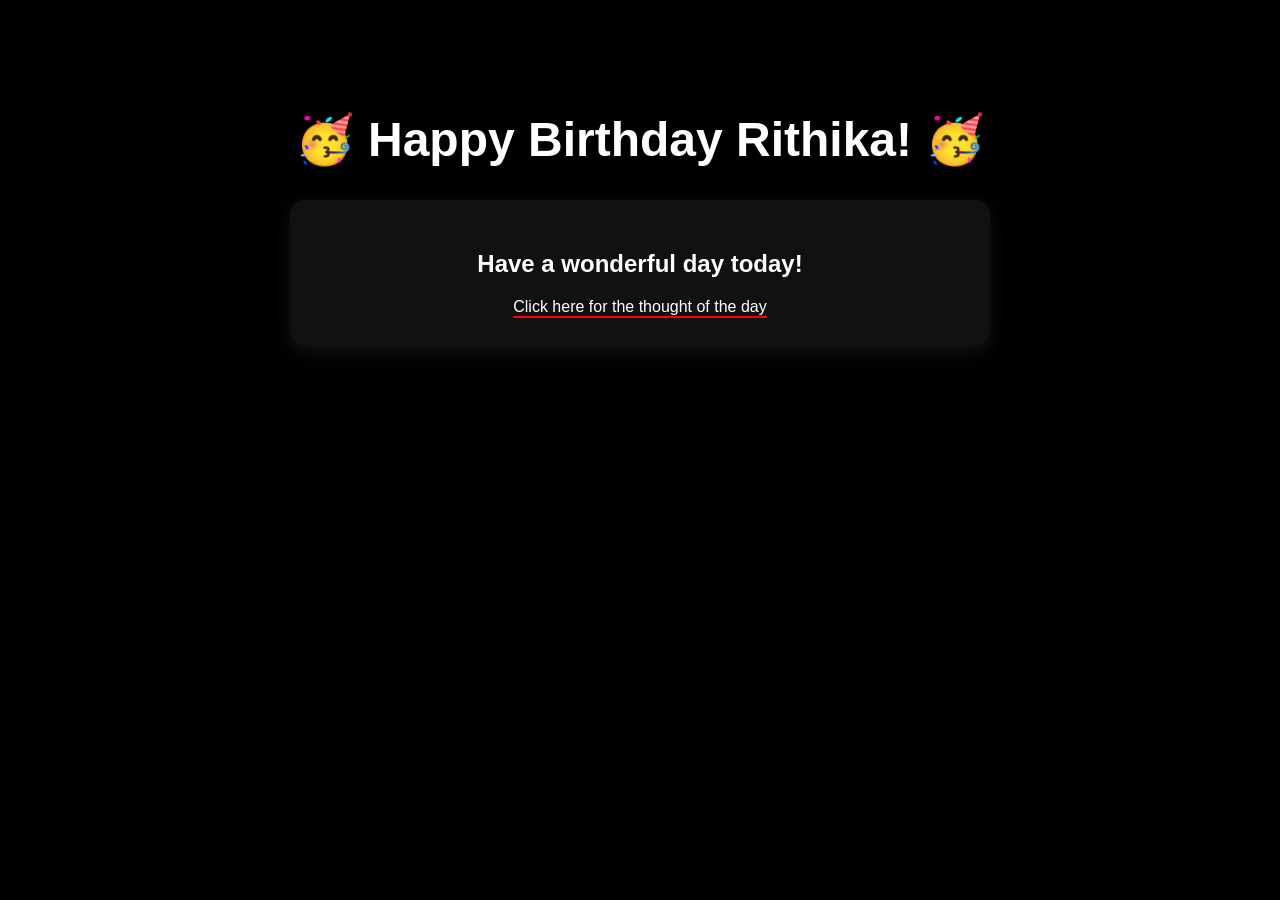
==== index.html @ 91847137 "added stuff for trick" ====
<!DOCTYPE html>
<html lang="en">

<head>
  <meta charset="UTF-8">
  <meta name="viewport" content="width=device-width, initial-scale=1.0">
  <title>B'day Wishes</title>
  <link rel="stylesheet" href="style.css">
</head>

<body>

  <img src="party.png" class="falling">
  <img src="party.png" class="falling">
  <img src="party.png" class="falling">
  <img src="party.png" class="falling">
  <img src="party.png" class="falling">
  <img src="party.png" class="falling">
  <img src="party.png" class="falling">
  <img src="party.png" class="falling">
  <img src="party.png" class="falling">
  <img src="party.png" class="falling">

  <div class="content">
    <h1>🥳 Happy Birthday Rithika! 🥳</h1>

    <div class="box">
      <h2>Have a wonderful day today!</h2>
      <a href="thought.html">Click here for the thought of the day</a>
    </div>

  </div>

</body>

</html>
---- style.css ----
* {
    box-sizing: border-box;
}

body {
    margin: 0;
    font-family: Arial, sans-serif;
    background-color: #000;
    color: #fff;
    overflow-x: hidden;
}

/* Main content */
.content {
    position: relative;
    z-index: 10;
    text-align: center;
    padding: 80px 20px;
}

h1 {
    font-size: 48px;
    color: #fff;
}

p {
    font-size: 20px;
    max-width: 700px;
    margin: 20px auto;
    line-height: 1.6;
    color: #fff;
}

.box {
    background: #111;
    max-width: 700px;
    margin: 30px auto;
    padding: 30px;
    border-radius: 15px;
    box-shadow: 0 5px 20px rgba(255, 255, 255, 0.08);
    color: #fff;
}

a {
    color: #fff;
    text-decoration: underline;
    text-decoration-color: #ff0000;
    text-decoration-thickness: 2px;
    text-underline-offset: 4px;
}

/* Falling images */
.falling {
    position: fixed;
    top: -100px;
    width: 70px;
    height: 70px;
    object-fit: contain;
    z-index: 20;
    pointer-events: none;
    animation: fall linear infinite;
}

@keyframes fall {
    from {
        transform: translateY(-120px) rotate(0deg);
    }

    to {
        transform: translateY(110vh) rotate(360deg);
    }
}

/* Different burger positions and speeds */
.burger:nth-of-type(1) {
    left: 5%;
    animation-duration: 5s;
}

.burger:nth-of-type(2) {
    left: 15%;
    animation-duration: 7s;
}

.burger:nth-of-type(3) {
    left: 25%;
    animation-duration: 6s;
}

.burger:nth-of-type(4) {
    left: 35%;
    animation-duration: 8s;
}

.burger:nth-of-type(5) {
    left: 45%;
    animation-duration: 5.5s;
}

.burger:nth-of-type(6) {
    left: 55%;
    animation-duration: 7.5s;
}

.burger:nth-of-type(7) {
    left: 65%;
    animation-duration: 6.5s;
}

.burger:nth-of-type(8) {
    left: 75%;
    animation-duration: 8.5s;
}

.burger:nth-of-type(9) {
    left: 85%;
    animation-duration: 5.8s;
}

.burger:nth-of-type(10) {
    left: 95%;
    animation-duration: 7.2s;
}
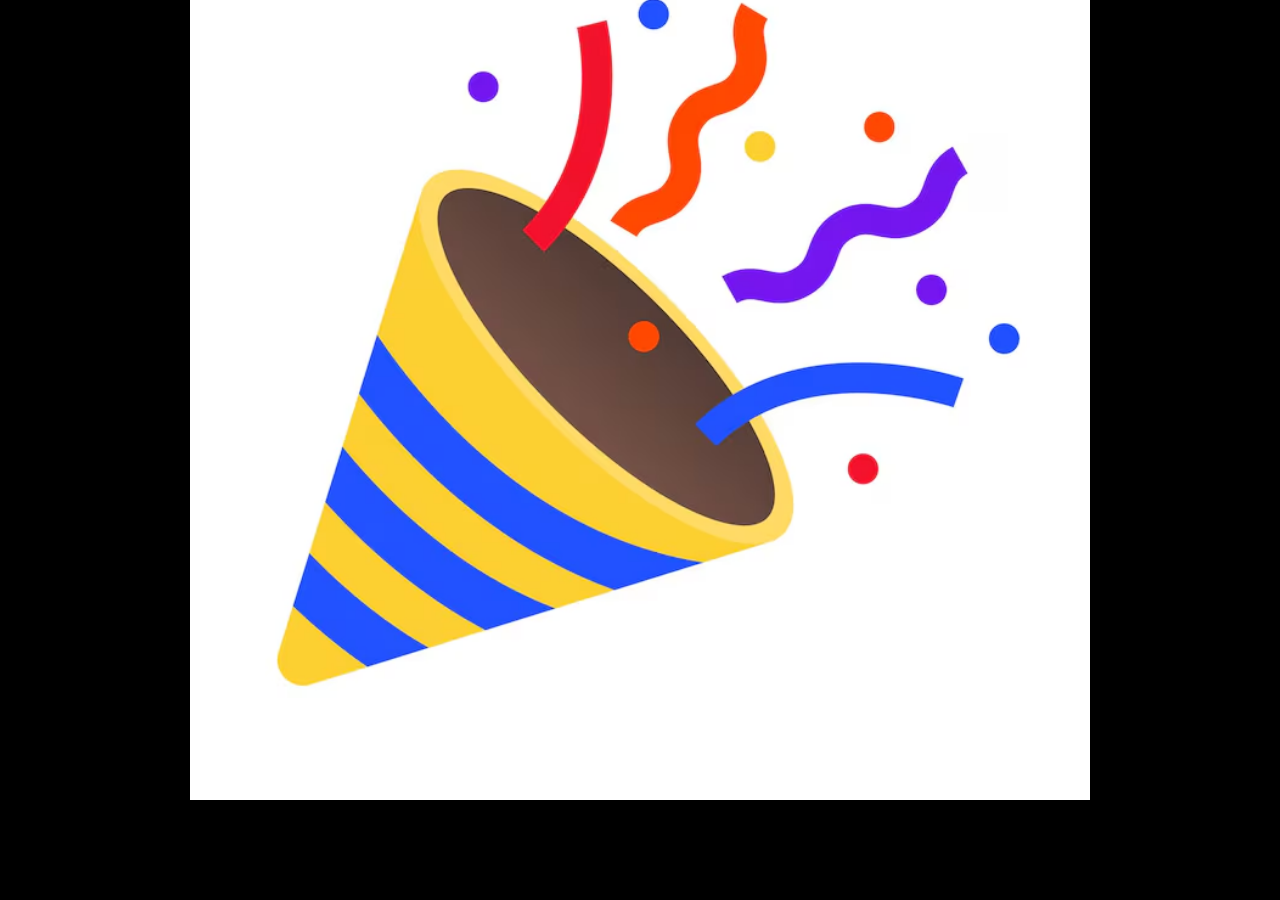
==== commit 6c3158c5: "remove bg" ====
--- a/index.html
+++ b/index.html
@@ -10,16 +10,17 @@
 
 <body>
 
-  <img src="party.png" class="falling">
-  <img src="party.png" class="falling">
-  <img src="party.png" class="falling">
-  <img src="party.png" class="falling">
-  <img src="party.png" class="falling">
-  <img src="party.png" class="falling">
-  <img src="party.png" class="falling">
-  <img src="party.png" class="falling">
-  <img src="party.png" class="falling">
-  <img src="party.png" class="falling">
+  <img src="party.png" class="burger blend-box">
+  <img src="party.png" class="burger blend-box">
+  <img src="party.png" class="burger blend-box">
+  <img src="party.png" class="burger blend-box">
+  <img src="party.png" class="burger blend-box">    
+  <img src="party.png" class="burger blend-box">
+  <img src="party.png" class="burger blend-box">
+  <img src="party.png" class="burger blend-box">
+  <img src="party.png" class="burger blend-box">
+  <img src="party.png" class="burger blend-box">
+  <img src="party.png" class="burger blend-box">
 
   <div class="content">
     <h1>🥳 Happy Birthday Rithika! 🥳</h1>
--- a/style.css
+++ b/style.css
@@ -50,7 +50,7 @@
 }
 
 /* Falling images */
-.falling {
+.burger {
     position: fixed;
     top: -100px;
     width: 70px;
@@ -120,4 +120,14 @@
 .burger:nth-of-type(10) {
     left: 95%;
     animation-duration: 7.2s;
+}
+.blend-box {
+  width: 100%;
+  height: 100vh;
+  background-color: #000000;
+  background-image: url('your-image.jpg');
+  background-size: cover;
+  background-position: center;
+  
+  background-blend-mode: multiply; 
 }
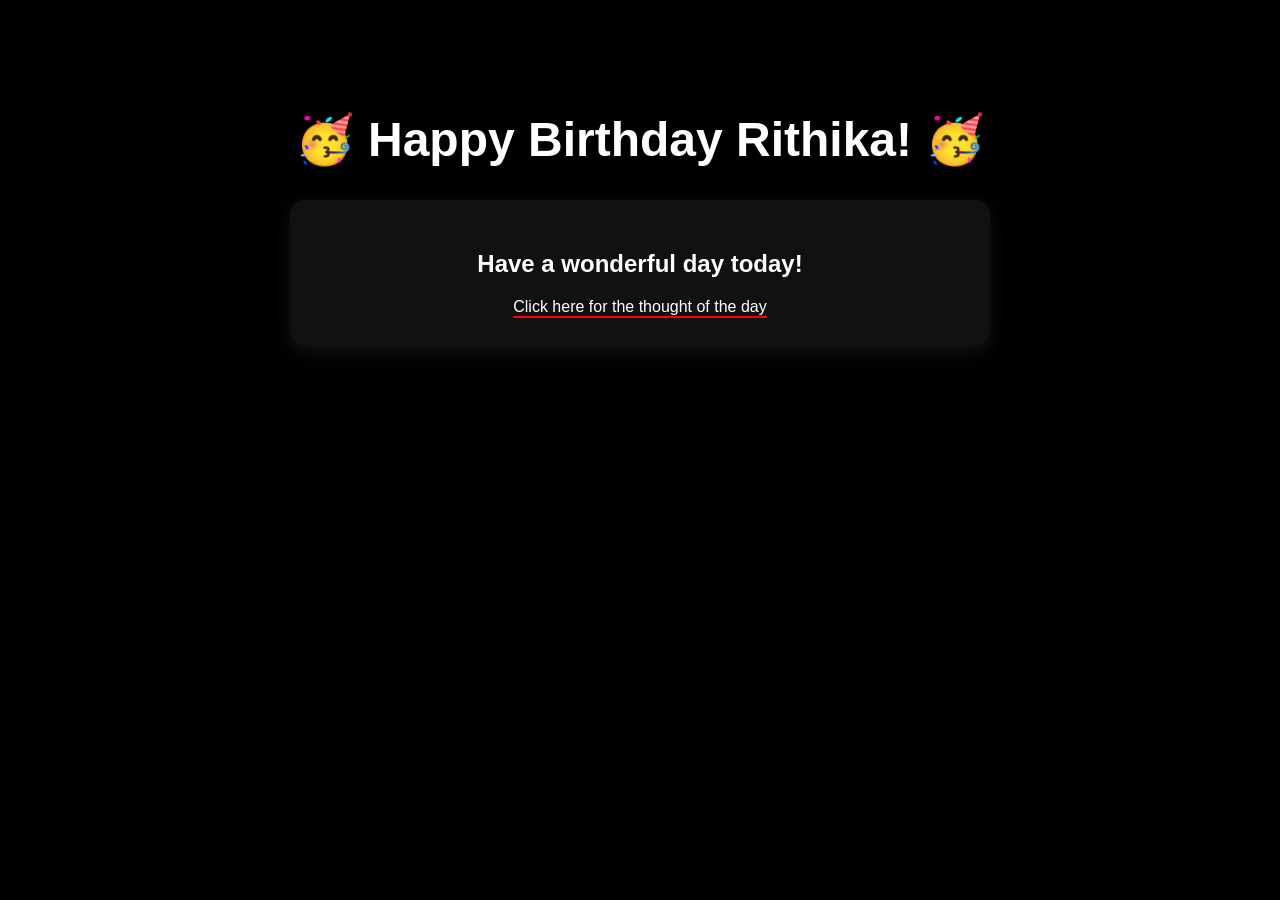
==== commit 3b2b2f77: "final trick" ====
--- a/index.html
+++ b/index.html
@@ -9,18 +9,6 @@
 </head>
 
 <body>
-
-  <img src="party.png" class="burger blend-box">
-  <img src="party.png" class="burger blend-box">
-  <img src="party.png" class="burger blend-box">
-  <img src="party.png" class="burger blend-box">
-  <img src="party.png" class="burger blend-box">    
-  <img src="party.png" class="burger blend-box">
-  <img src="party.png" class="burger blend-box">
-  <img src="party.png" class="burger blend-box">
-  <img src="party.png" class="burger blend-box">
-  <img src="party.png" class="burger blend-box">
-  <img src="party.png" class="burger blend-box">
 
   <div class="content">
     <h1>🥳 Happy Birthday Rithika! 🥳</h1>
--- a/style.css
+++ b/style.css
@@ -122,12 +122,10 @@
     animation-duration: 7.2s;
 }
 .blend-box {
-  width: 100%;
-  height: 100vh;
-  background-color: #000000;
-  background-image: url('your-image.jpg');
-  background-size: cover;
-  background-position: center;
-  
-  background-blend-mode: multiply; 
+  background: none;
+  background-image: none;
+  background-color: transparent;
+  background-position: initial;
+  background-size: auto;
+  background-blend-mode: normal;
 }
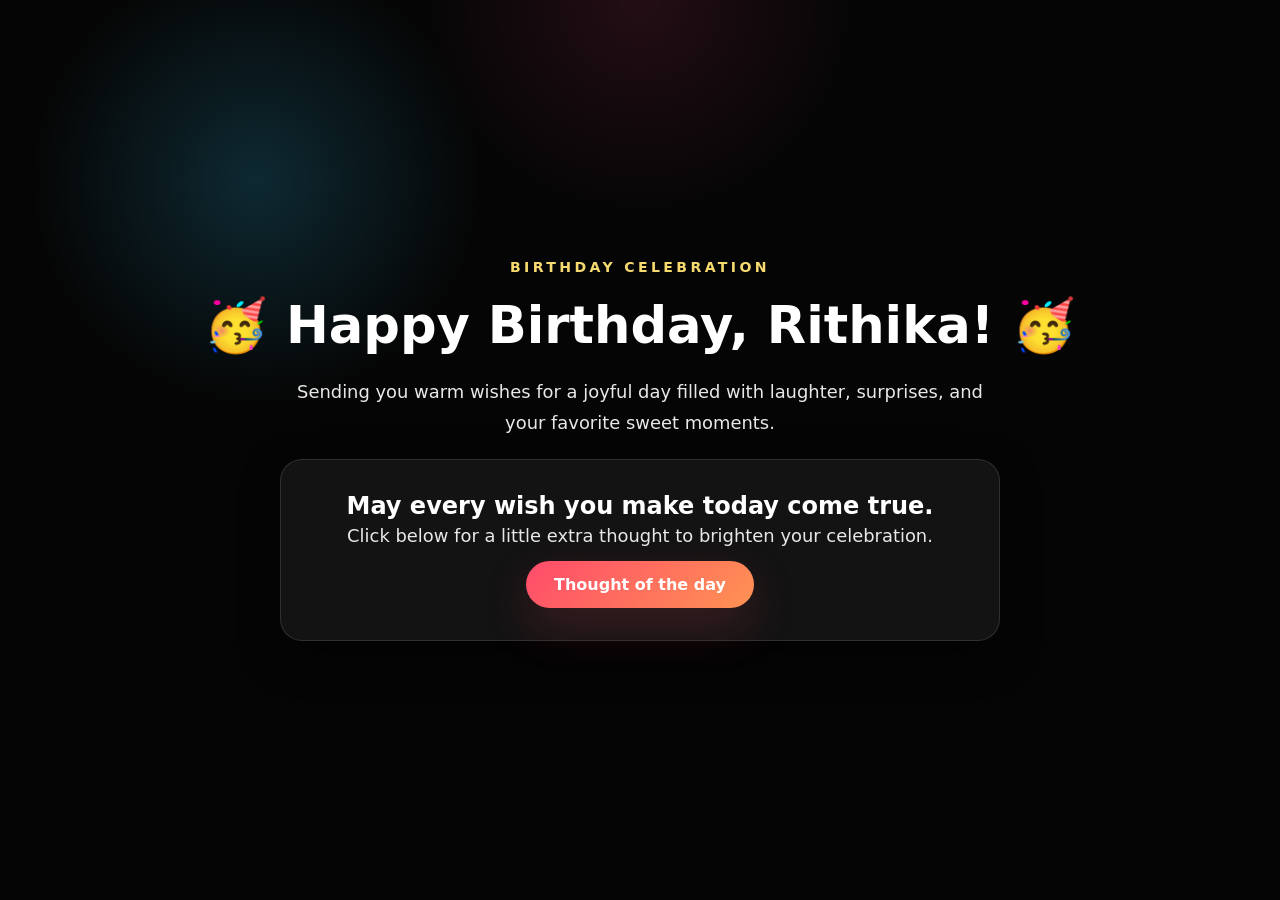
==== commit 269727a1: "new stlye from ai" ====
--- a/index.html
+++ b/index.html
@@ -11,13 +11,17 @@
 <body>
 
   <div class="content">
-    <h1>🥳 Happy Birthday Rithika! 🥳</h1>
+    <span class="eyebrow">Birthday celebration</span>
+    <h1>🥳 Happy Birthday, Rithika! 🥳</h1>
+    <p>Sending you warm wishes for a joyful day filled with laughter, surprises, and your favorite sweet moments.</p>
 
     <div class="box">
-      <h2>Have a wonderful day today!</h2>
-      <a href="thought.html">Click here for the thought of the day</a>
+      <h2>May every wish you make today come true.</h2>
+      <p>Click below for a little extra thought to brighten your celebration.</p>
+      <div class="actions">
+        <a class="button" href="thought.html">Thought of the day</a>
+      </div>
     </div>
-
   </div>
 
 </body>
--- a/style.css
+++ b/style.css
@@ -4,8 +4,10 @@
 
 body {
     margin: 0;
-    font-family: Arial, sans-serif;
-    background-color: #000;
+    font-family: Inter, system-ui, -apple-system, BlinkMacSystemFont, sans-serif;
+    background: radial-gradient(circle at top, rgba(255, 77, 135, 0.12), transparent 20%),
+      radial-gradient(circle at 20% 20%, rgba(54, 205, 255, 0.18), transparent 18%),
+      #050505;
     color: #fff;
     overflow-x: hidden;
 }
@@ -15,30 +17,95 @@
     position: relative;
     z-index: 10;
     text-align: center;
-    padding: 80px 20px;
+    padding: 80px 24px;
+    min-height: 100vh;
+    display: flex;
+    flex-direction: column;
+    justify-content: center;
+    align-items: center;
+    gap: 20px;
+}
+
+.eyebrow {
+    display: inline-block;
+    text-transform: uppercase;
+    letter-spacing: 0.24em;
+    color: #f7da6f;
+    font-weight: 700;
+    font-size: 0.88rem;
+}
+
+.actions {
+    display: flex;
+    justify-content: center;
+    gap: 16px;
+    flex-wrap: wrap;
+    margin-top: 10px;
+}
+
+.button {
+    display: inline-flex;
+    align-items: center;
+    justify-content: center;
+    padding: 14px 28px;
+    border-radius: 999px;
+    background: linear-gradient(135deg, #ff4b6b, #ff9352);
+    color: #fff;
+    text-decoration: none;
+    font-weight: 700;
+    transition: transform 0.22s ease, box-shadow 0.22s ease;
+    box-shadow: 0 18px 48px rgba(255, 75, 107, 0.18);
+}
+
+.button:hover {
+    transform: translateY(-2px);
+    box-shadow: 0 24px 60px rgba(255, 75, 107, 0.24);
+}
+
+.button.secondary {
+    background: rgba(255, 255, 255, 0.12);
+    border: 1px solid rgba(255, 255, 255, 0.18);
+}
+
+.button.secondary:hover {
+    background: rgba(255, 255, 255, 0.18);
 }
 
 h1 {
-    font-size: 48px;
+    font-size: clamp(2.4rem, 4vw, 5rem);
+    color: #fff;
+    margin: 0;
+}
+
+p {
+    font-size: 1.12rem;
+    max-width: 720px;
+    margin: 0 auto;
+    line-height: 1.75;
+    color: #e8e8e8;
+}
+
+.box {
+    background: rgba(255, 255, 255, 0.06);
+    max-width: 720px;
+    width: 100%;
+    margin: 0 auto;
+    padding: 32px;
+    border-radius: 22px;
+    border: 1px solid rgba(255, 255, 255, 0.12);
+    box-shadow: 0 16px 40px rgba(0, 0, 0, 0.35);
     color: #fff;
 }
 
-p {
-    font-size: 20px;
-    max-width: 700px;
-    margin: 20px auto;
-    line-height: 1.6;
-    color: #fff;
+.box h2,
+.box p {
+    margin: 0;
 }
 
-.box {
-    background: #111;
-    max-width: 700px;
-    margin: 30px auto;
-    padding: 30px;
-    border-radius: 15px;
-    box-shadow: 0 5px 20px rgba(255, 255, 255, 0.08);
-    color: #fff;
+.thought {
+    font-size: 1.5rem;
+    line-height: 1.65;
+    margin: 0;
 }
 
 a {
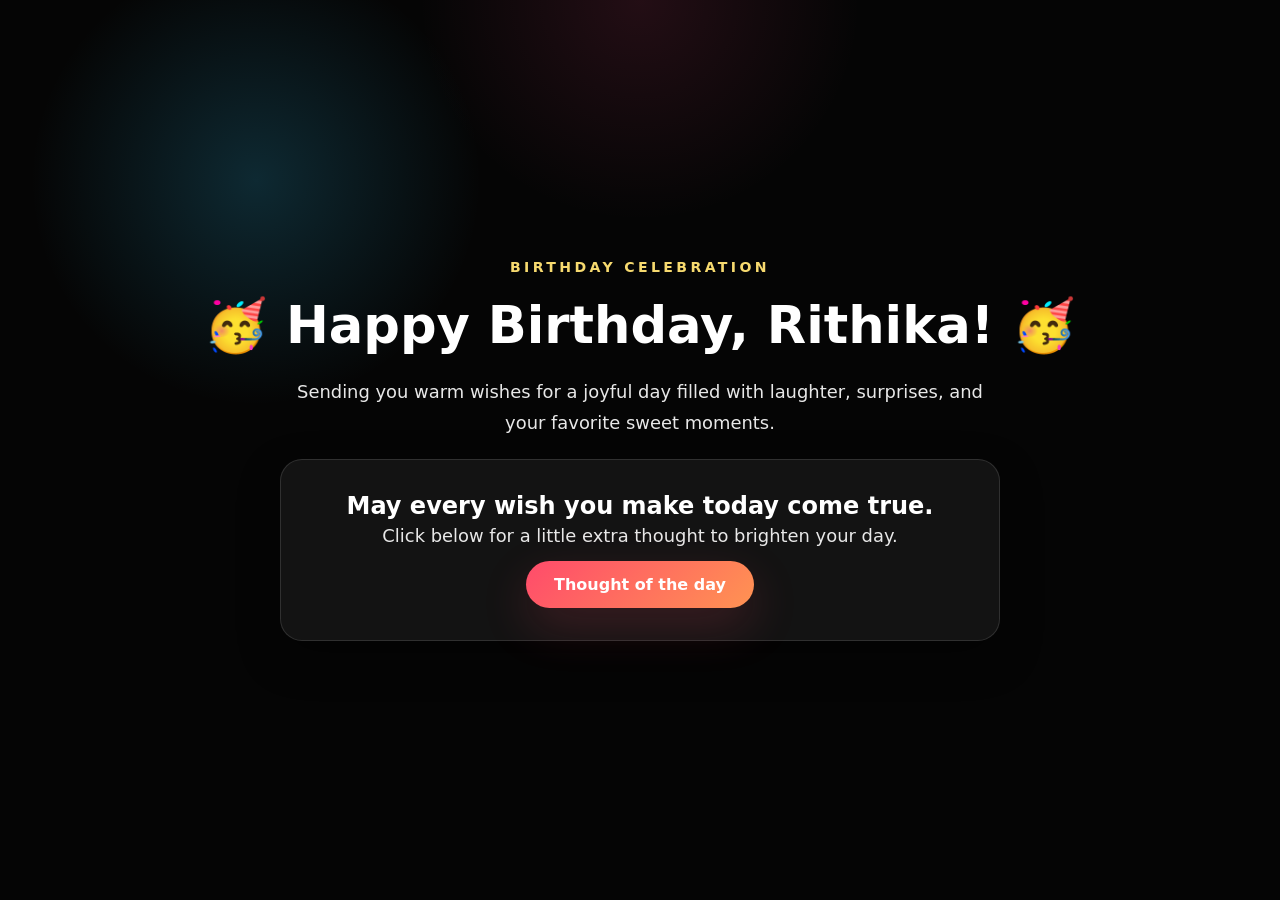
==== commit 8c328e42: "whole trick finalised" ====
--- a/index.html
+++ b/index.html
@@ -17,7 +17,7 @@
 
     <div class="box">
       <h2>May every wish you make today come true.</h2>
-      <p>Click below for a little extra thought to brighten your celebration.</p>
+      <p>Click below for a little extra thought to brighten your day.</p>
       <div class="actions">
         <a class="button" href="thought.html">Thought of the day</a>
       </div>
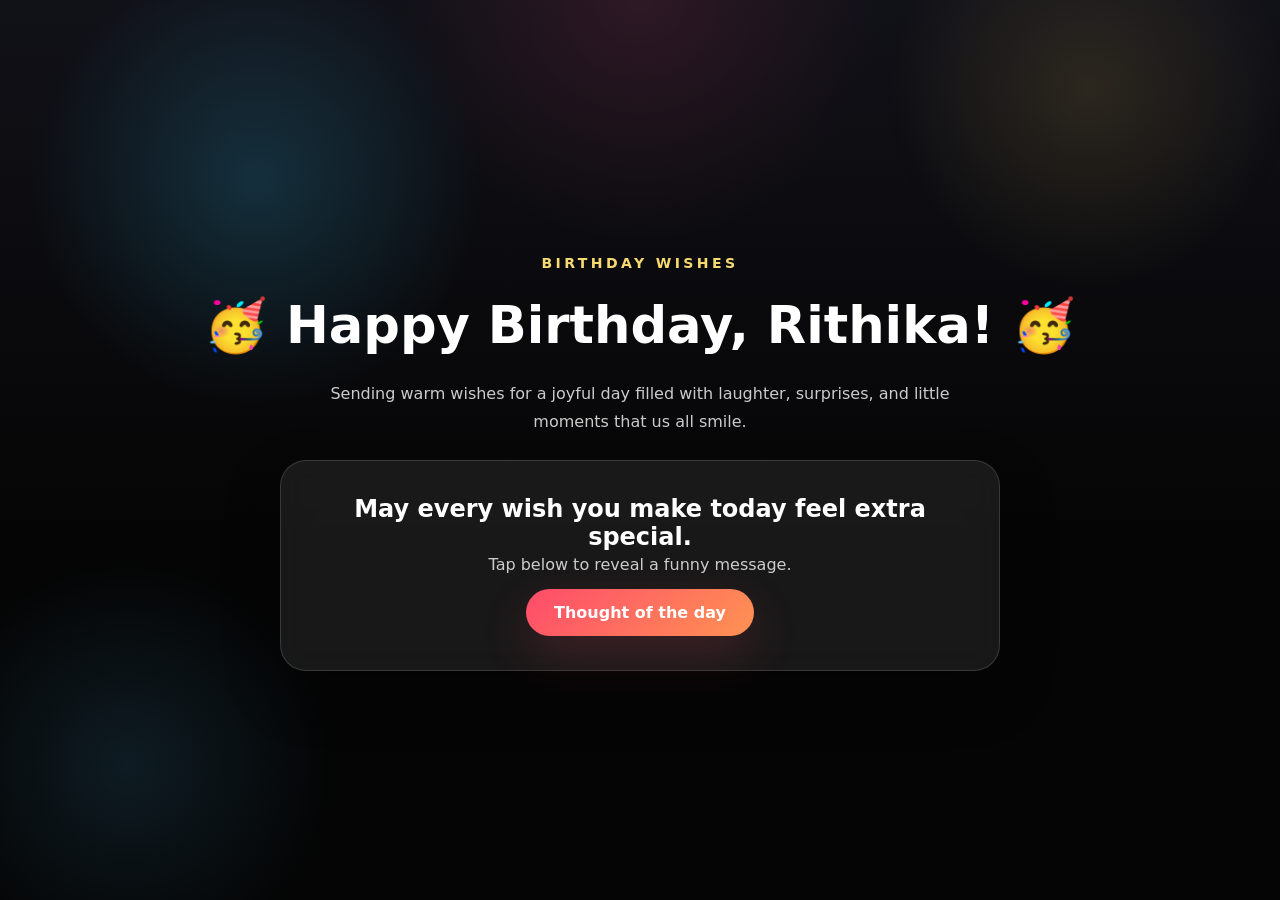
==== commit 1269ecd8: "all finalised" ====
--- a/index.html
+++ b/index.html
@@ -11,13 +11,13 @@
 <body>
 
   <div class="content">
-    <span class="eyebrow">Birthday celebration</span>
+    <span class="eyebrow">Birthday Wishes</span>
     <h1>🥳 Happy Birthday, Rithika! 🥳</h1>
-    <p>Sending you warm wishes for a joyful day filled with laughter, surprises, and your favorite sweet moments.</p>
+    <p class="subtitle">Sending warm wishes for a joyful day filled with laughter, surprises, and little moments that us all smile.</p>
 
     <div class="box">
-      <h2>May every wish you make today come true.</h2>
-      <p>Click below for a little extra thought to brighten your day.</p>
+      <h2>May every wish you make today feel extra special.</h2>
+      <p class="subtitle">Tap below to reveal a funny message.</p>
       <div class="actions">
         <a class="button" href="thought.html">Thought of the day</a>
       </div>
--- a/style.css
+++ b/style.css
@@ -4,12 +4,23 @@
 
 body {
     margin: 0;
+    min-height: 100vh;
     font-family: Inter, system-ui, -apple-system, BlinkMacSystemFont, sans-serif;
-    background: radial-gradient(circle at top, rgba(255, 77, 135, 0.12), transparent 20%),
+    background: radial-gradient(circle at top, rgba(255, 77, 135, 0.12), transparent 22%),
       radial-gradient(circle at 20% 20%, rgba(54, 205, 255, 0.18), transparent 18%),
-      #050505;
+      linear-gradient(180deg, #111118 0%, #050505 60%);
     color: #fff;
     overflow-x: hidden;
+    position: relative;
+}
+
+body::before {
+    content: "";
+    position: fixed;
+    inset: 0;
+    background: radial-gradient(circle at 85% 10%, rgba(255, 217, 106, 0.12), transparent 15%),
+      radial-gradient(circle at 10% 85%, rgba(86, 195, 255, 0.12), transparent 15%);
+    pointer-events: none;
 }
 
 /* Main content */
@@ -17,13 +28,13 @@
     position: relative;
     z-index: 10;
     text-align: center;
-    padding: 80px 24px;
+    padding: 90px 28px 64px;
     min-height: 100vh;
     display: flex;
     flex-direction: column;
     justify-content: center;
     align-items: center;
-    gap: 20px;
+    gap: 24px;
 }
 
 .eyebrow {
@@ -86,14 +97,15 @@
 }
 
 .box {
-    background: rgba(255, 255, 255, 0.06);
+    background: rgba(255, 255, 255, 0.08);
+    backdrop-filter: blur(14px);
     max-width: 720px;
-    width: 100%;
+    width: min(92vw, 720px);
     margin: 0 auto;
-    padding: 32px;
-    border-radius: 22px;
-    border: 1px solid rgba(255, 255, 255, 0.12);
-    box-shadow: 0 16px 40px rgba(0, 0, 0, 0.35);
+    padding: 34px;
+    border-radius: 26px;
+    border: 1px solid rgba(255, 255, 255, 0.14);
+    box-shadow: 0 22px 55px rgba(0, 0, 0, 0.28);
     color: #fff;
 }
 
@@ -102,17 +114,29 @@
     margin: 0;
 }
 
+.subtitle,
+.tagline {
+    font-size: 1rem;
+    color: rgba(235, 235, 235, 0.86);
+    max-width: 680px;
+    margin: 0 auto;
+}
+
 .thought {
-    font-size: 1.5rem;
-    line-height: 1.65;
-    margin: 0;
+    font-size: 1.55rem;
+    line-height: 1.75;
+    margin: 0 0 18px;
 }
 
 a {
-    color: #fff;
+    color: inherit;
+    text-decoration: none;
+}
+
+a:not(.button) {
+    color: #7bdcff;
     text-decoration: underline;
-    text-decoration-color: #ff0000;
-    text-decoration-thickness: 2px;
+    text-decoration-thickness: 1.8px;
     text-underline-offset: 4px;
 }
 
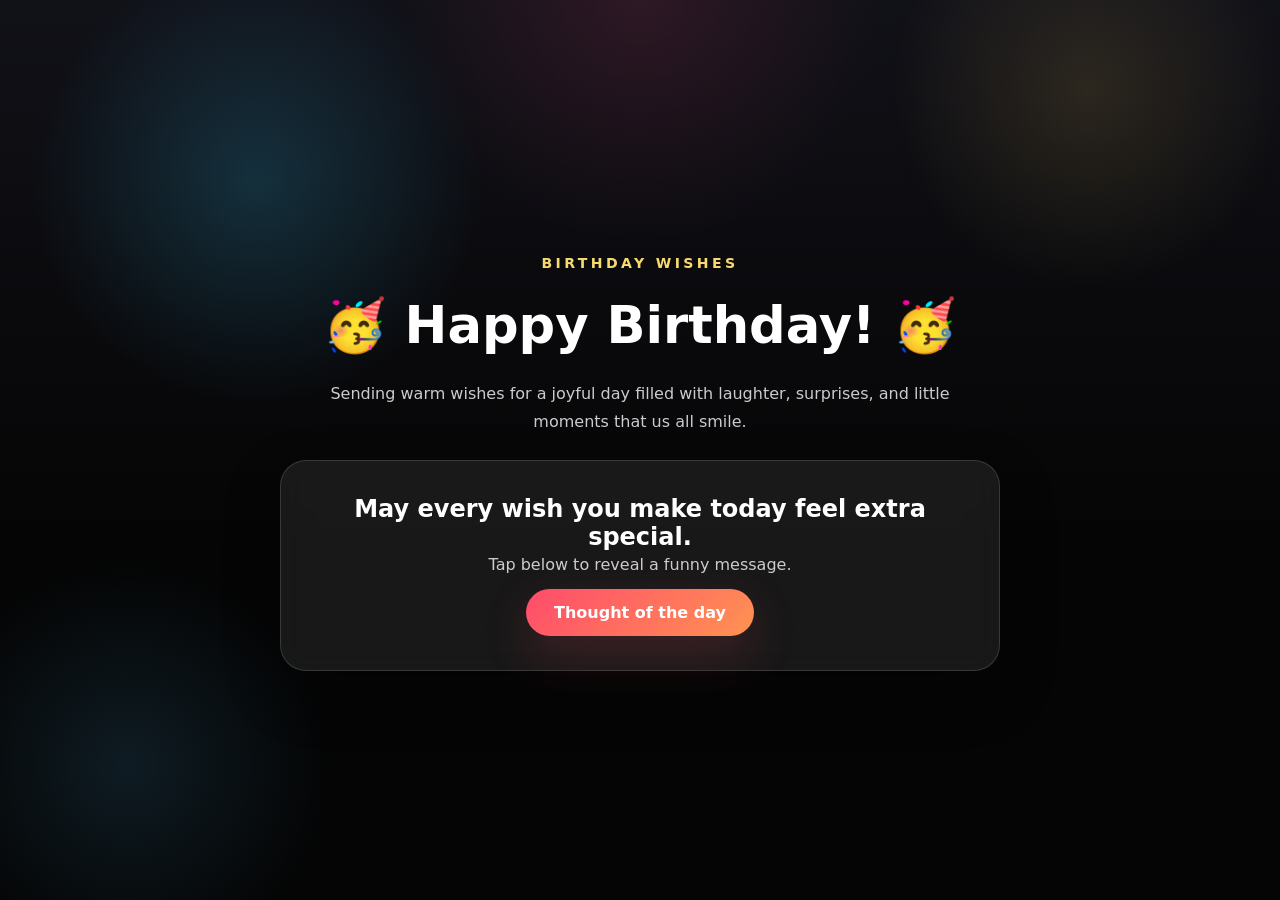
==== commit c09a8267: "final" ====
--- a/index.html
+++ b/index.html
@@ -12,7 +12,7 @@
 
   <div class="content">
     <span class="eyebrow">Birthday Wishes</span>
-    <h1>🥳 Happy Birthday, Rithika! 🥳</h1>
+    <h1>🥳 Happy Birthday! 🥳</h1>
     <p class="subtitle">Sending warm wishes for a joyful day filled with laughter, surprises, and little moments that us all smile.</p>
 
     <div class="box">
@@ -26,4 +26,4 @@
 
 </body>
 
-</html>+</html>
